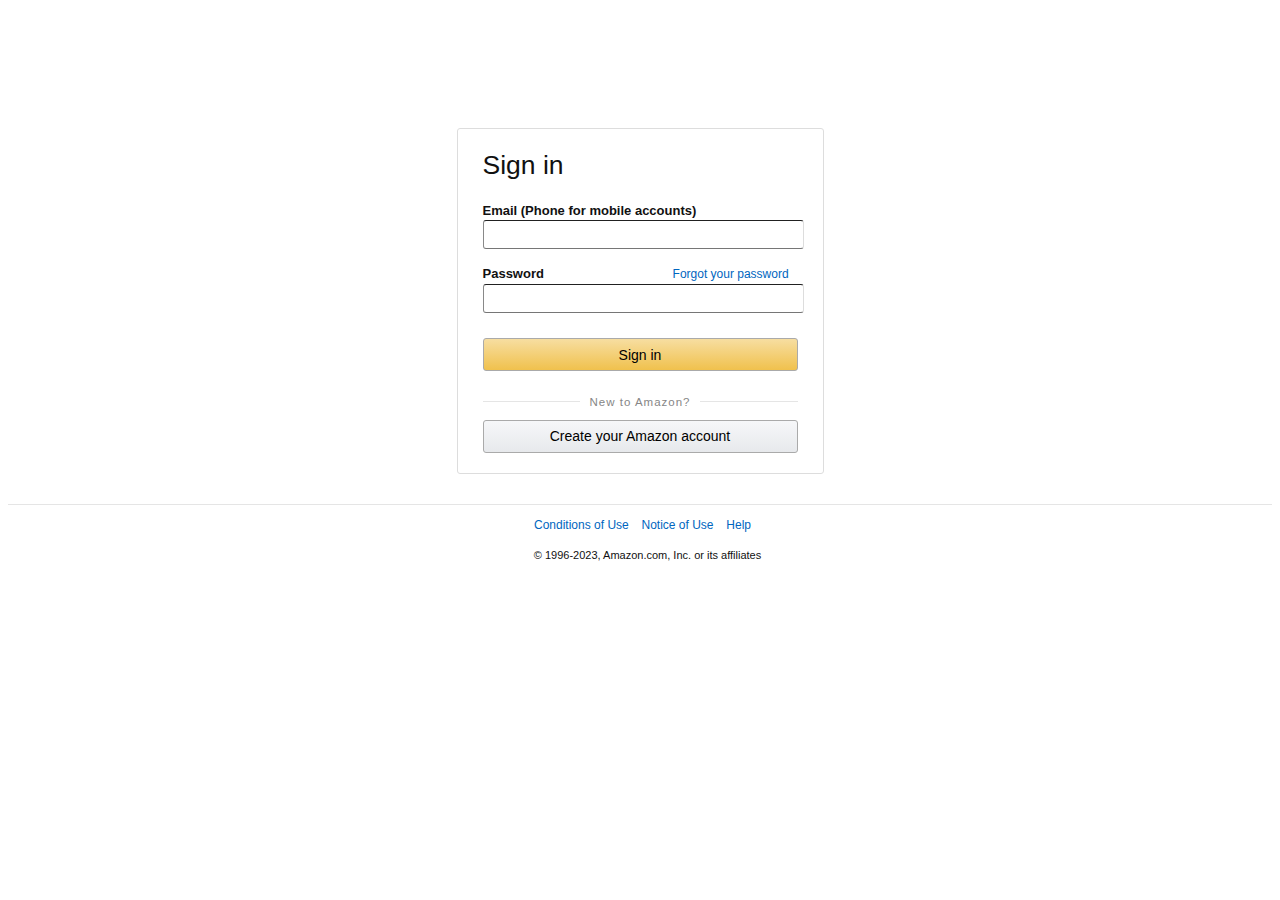
==== signin.html @ 0b61fc68 "all files added" ====
<!DOCTYPE html>
<html lang="en">
<head>
    <meta charset="UTF-8">
    <meta name="viewport" content="width=device-width, initial-scale=1.0">
    <title>Amazon Sign In</title>
    <link rel="stylesheet"  href="signin.css">
</head>
<body>
    <!-- Sign in form container -->
    <div id="SignInBorder">
        <!-- Sign in text -->
        <p id="SignInTxt">Sign in</p>
        
        <!-- Email input field -->
        <label>
            <strong>Email (Phone for mobile accounts)</strong>
            <br>
            <input type="email" name="email" value="">
        </label>
        <br>
        
        <!-- Password input field with forgot password link -->
        <label>
            <strong>Password</strong>
            <span><a href="#" id="password">Forgot your password</a></span>
            <br>
            <input type="password" name="password" value="">
        </label>
        
        <!-- Sign in button -->
        <div>
            <button id="amazon">Sign in</button>
        </div>
        
        <!-- Create Amazon account section -->
        <div id="createAccount">
            <h2><span>New to Amazon?</span></h2>
            <button id="newAccount" name="newAcct">Create your Amazon account</button>
        </div>
    </div>
    
    <!-- Footer separator -->
    <hr id="footer">
    
    <!-- Additional information and links -->
    <div class="extra">
        <p class="links">
            <a href="#" id="first">Conditions of Use</a>
            <a href="#">Notice of Use</a>
            <a href="#">Help</a>
        </p>
        <p class="links" id="special">
            &copy; 1996-2023, Amazon.com, Inc. or its affiliates
        </p>
    </div>
</body>
</html>
---- signin.css ----
#amazon{
    width:315px;
    height:33px;
    font-size:14px;

    background: linear-gradient(#F7DEA1, #F0C14D);
    border: 0.5px solid #aaaaaa;
    border-radius:3px;
    margin-top: 10px;
}

#amazon:hover{
    background: linear-gradient(#F5D68A, #EEBA36);
}

body {
    font-size: 13px;
    line-height: 19px;
    color: #111;
    font-family: Arial,sans-serif;
    margin-top: 10%;
}

#SignInBorder {
    position: static;
    margin: 0 auto; 
    border-color: #DDDDDD;
    border: 0.5px solid #DDDDDD;
    border-radius: 3px;
    width: 340px;
    padding-left: 25px;
}

input{
    border-left-color: #DDDDDD;
    border-right-color: #DDDDDD;
    border-radius: 3px;
    border-width: 0.2px;
    height: 25px;
    width: 315px;
    margin-bottom: 15px;
}

input:focus {
    -webkit-box-shadow: 0px 0px 1.5px 1.5px rgba(231,118,0,0.9);
    -moz-box-shadow: 0px 0px 1.5px 1.5px rgba(231,118,0,0.9);
    box-shadow: 0px 0px 1.5px 1.5px rgba(231,118,0,0.9);
    outline: 0;
}


#SignInTxt{
    font-family: Arial, sans-serif;
    font-size: 26.5px;
}

h2 {
    color: rgb(134, 134, 134);
    font-weight: normal;
    letter-spacing: 1px;
    font-size: 11.5px;
    width: 315px;
    text-align: center;
    border-top: 1px solid rgba(0, 0, 0, 0.1);
    border-bottom: 1px solid rgba(255, 255, 255, 0.3);
    line-height: 0.1rem;
    margin: 10px 0 20px;
    margin-bottom: 5px;
}

h2 span {
    background: #fff;
    padding: 0 10px;
}

#newAccount {
    border: 0.5px solid #aaaaaa;
    border-radius: 3px;
}

#createAccount{
    margin-top: 30px;
}

#newAccount{
    background: linear-gradient(#f6f7f9, #e7e9ec);
    margin-top: 10px;
    margin-bottom: 20px;
    width: 315px;
    height: 33px;
    font-size: 14px;
    border: 0.5px solid #aaaaaa;
    border-radius: 3px;
}

#newAccount:hover {
    background: linear-gradient(#f5f6f8, #d9dce1);
}

#footer {
    border: 0;
    height: 0;
    border-top: 1px solid rgba(0, 0, 0, 0.1);
    border-bottom: 1px solid rgba(255, 255, 255, 0.3);
    margin-top: 30px;
}

a:link {
    font-size: 12px;
    margin-right: 10px;
    text-decoration: none;
    color: #0066c0;
}

a {
    text-decoration: none;
    color: #0066c0;
}

a:hover {
    text-decoration: underline;
    color: rgba(230, 161, 28, 1);
}

a:visited {
    color: #0066c0;
}

.links {
    font-size: 10px;
    text-align: center;
    padding-left: 15px;
}

#password {
    margin-left: 125px;
}

#special {
    font-size: 11px;
}
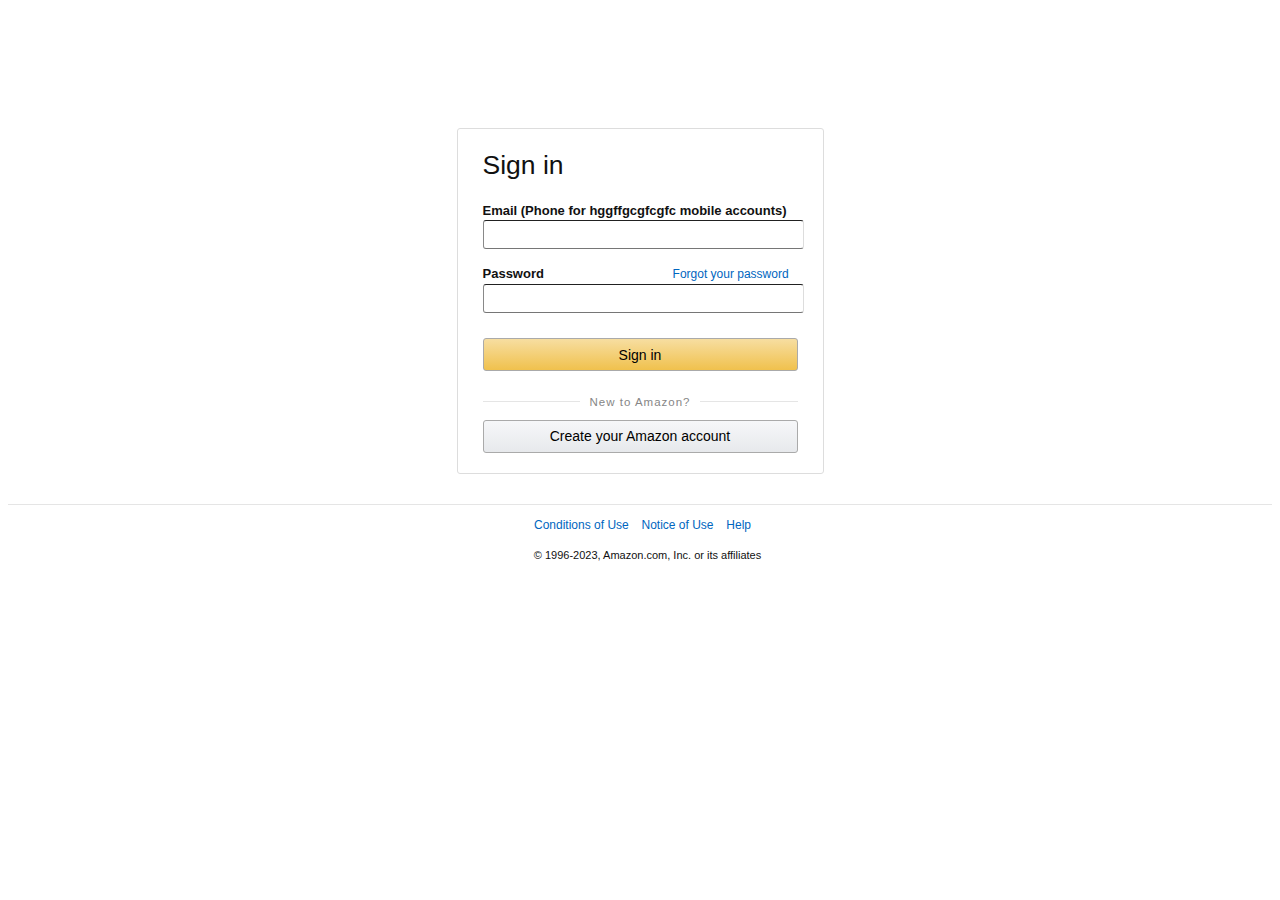
==== commit a7244a2d: "Update signin.html" ====
--- a/signin.html
+++ b/signin.html
@@ -7,43 +7,29 @@
     <link rel="stylesheet"  href="signin.css">
 </head>
 <body>
-    <!-- Sign in form container -->
     <div id="SignInBorder">
-        <!-- Sign in text -->
         <p id="SignInTxt">Sign in</p>
-        
-        <!-- Email input field -->
         <label>
-            <strong>Email (Phone for mobile accounts)</strong>
+            <strong>Email (Phone for hggffgcgfcgfc  mobile accounts)</strong>
             <br>
             <input type="email" name="email" value="">
         </label>
         <br>
-        
-        <!-- Password input field with forgot password link -->
         <label>
             <strong>Password</strong>
             <span><a href="#" id="password">Forgot your password</a></span>
             <br>
             <input type="password" name="password" value="">
         </label>
-        
-        <!-- Sign in button -->
         <div>
             <button id="amazon">Sign in</button>
         </div>
-        
-        <!-- Create Amazon account section -->
         <div id="createAccount">
             <h2><span>New to Amazon?</span></h2>
             <button id="newAccount" name="newAcct">Create your Amazon account</button>
         </div>
     </div>
-    
-    <!-- Footer separator -->
     <hr id="footer">
-    
-    <!-- Additional information and links -->
     <div class="extra">
         <p class="links">
             <a href="#" id="first">Conditions of Use</a>
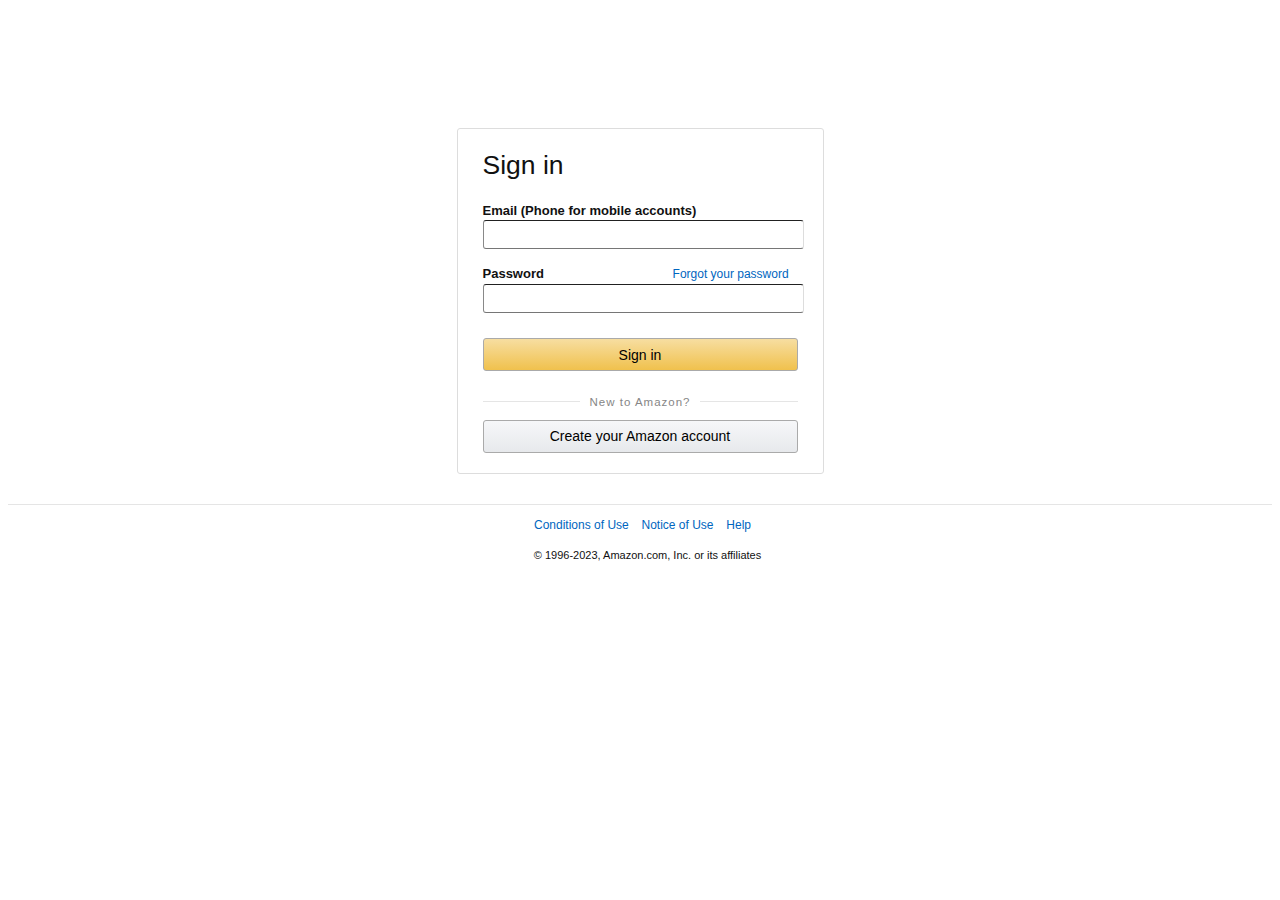
==== commit 5e3420fe: "Update signin.html" ====
--- a/signin.html
+++ b/signin.html
@@ -10,7 +10,7 @@
     <div id="SignInBorder">
         <p id="SignInTxt">Sign in</p>
         <label>
-            <strong>Email (Phone for hggffgcgfcgfc  mobile accounts)</strong>
+            <strong>Email (Phone for mobile accounts)</strong>
             <br>
             <input type="email" name="email" value="">
         </label>
